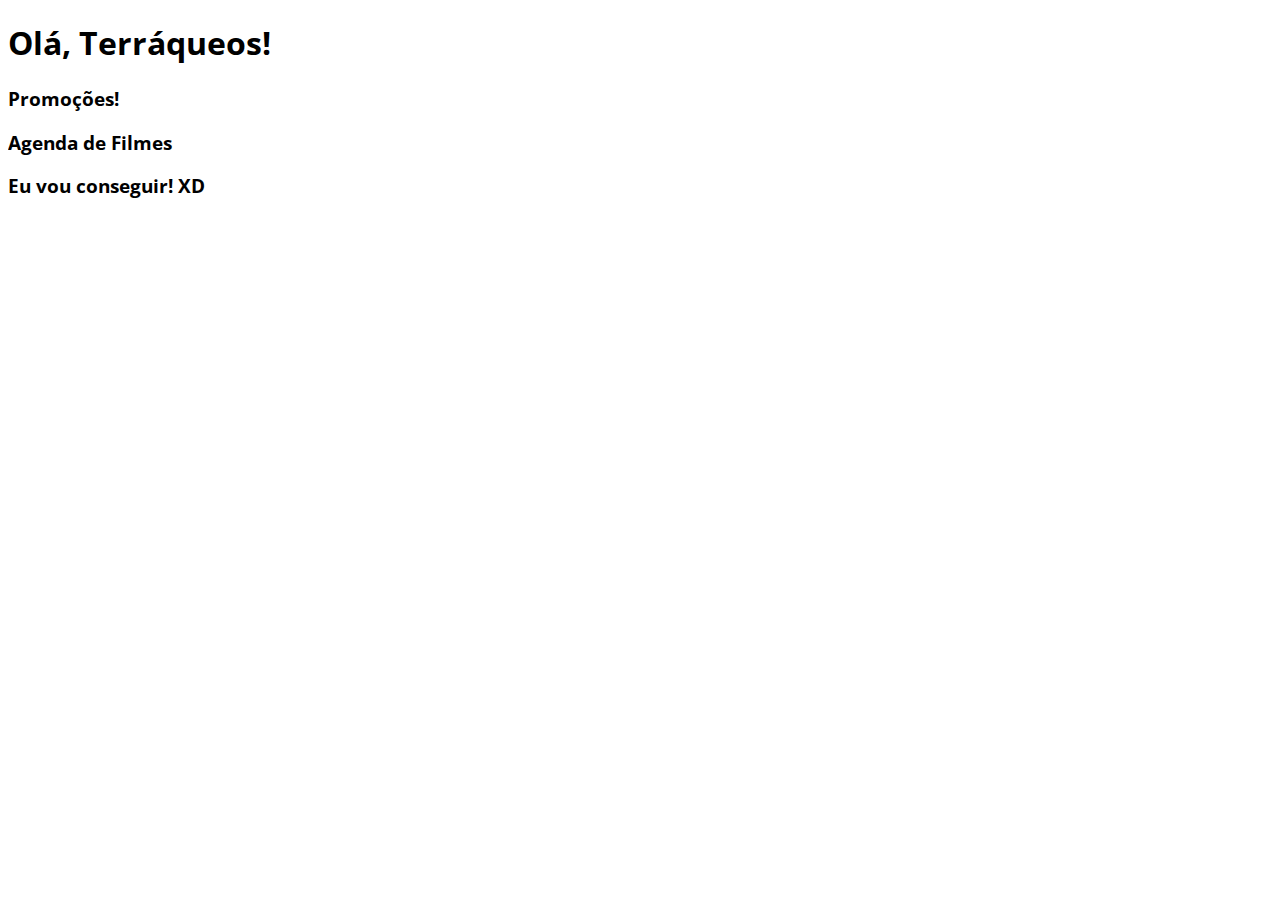
==== index.html @ ad891c55 "Google Fonts" ====
<!DOCTYPE html>
<html lang="en">
<head>
    <meta charset="UTF-8">
    <meta http-equiv="X-UA-Compatible" content="IE=edge">
    <meta name="viewport" content="width=device-width, initial-scale=1.0">
    <title>DSMovie</title>

    <link href="https://cdn.jsdelivr.net/npm/bootstrap@5.1.3/dist/css/bootstrap.min.css" rel="stylesheet" integrity="sha384-1BmE4kWBq78iYhFldvKuhfTAU6auU8tT94WrHftjDbrCEXSU1oBoqyl2QvZ6jIW3" crossorigin="anonymous">

    <link rel="stylesheet" href="CSS/styles.css">

</head>
<body>
    <h1>Olá, Terráqueos!</h1>
    <h3>Promoções!</h3>
    <h3>Agenda de Filmes</h3>
    <h3>Eu vou conseguir! XD</h3>
</body>
</html>
---- CSS/styles.css ----
@import url('https://fonts.googleapis.com/css2?family=Open+Sans:wght@300;400;700&display=swap');

*{
    font-family: 'Open Sans', sans-serif;
}
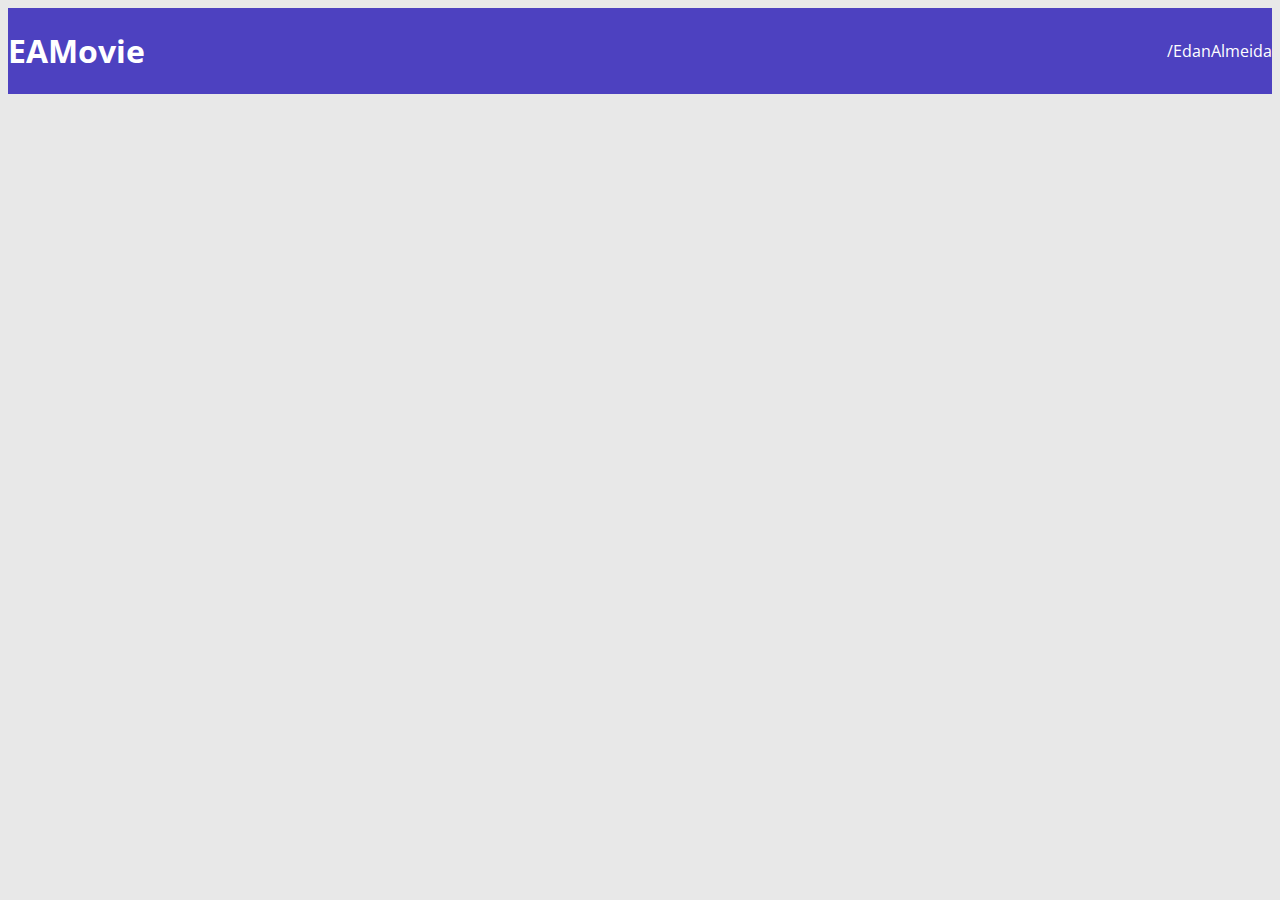
==== commit 47ada479: "Barra Superior - Parte 1" ====
--- a/index.html
+++ b/index.html
@@ -12,9 +12,12 @@
 
 </head>
 <body>
-    <h1>Olá, Terráqueos!</h1>
-    <h3>Promoções!</h3>
-    <h3>Agenda de Filmes</h3>
-    <h3>Eu vou conseguir! XD</h3>
+    <header>
+        <nav class="container">
+            <h1>EAMovie</h1>
+            <a href="https://github.com/EdanAlmeida">/EdanAlmeida</a>
+        </nav>
+    </header>
+    
 </body>
 </html>--- a/CSS/styles.css
+++ b/CSS/styles.css
@@ -3,3 +3,24 @@
 *{
     font-family: 'Open Sans', sans-serif;
 }
+
+html, body{
+    background-color: #e8e8e8;
+}
+
+header{
+    box-sizing: border-box;
+    background-color: #4D41C0;
+    color: #FFFFFF;
+}
+
+nav{
+    display: flex;
+    align-items: center;
+    justify-content: space-between;
+}
+
+a, a:hover {
+    text-decoration: none;
+    color: unset;
+}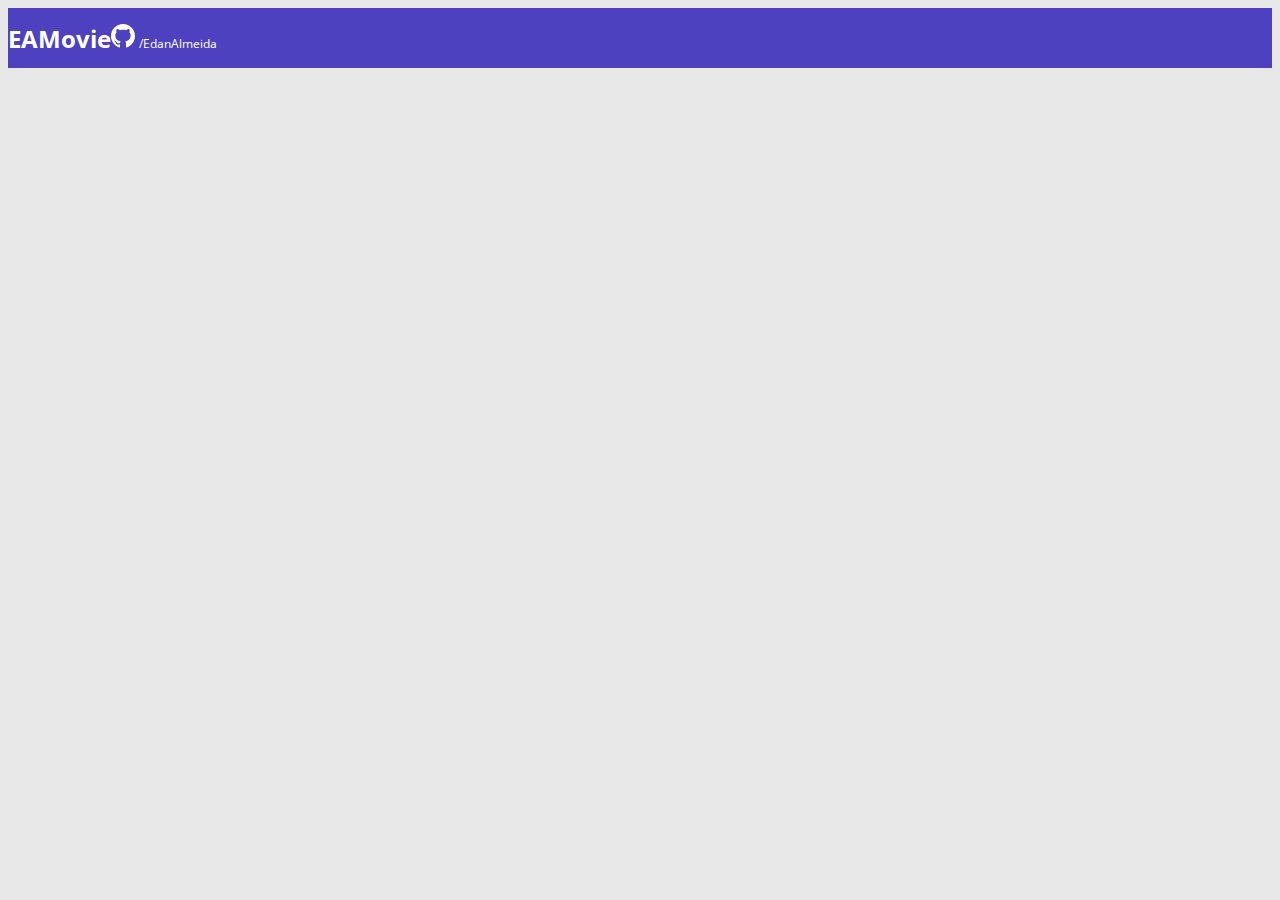
==== commit 58a2c39b: "Barra Superior - Parte 2" ====
--- a/index.html
+++ b/index.html
@@ -15,7 +15,10 @@
     <header>
         <nav class="container">
             <h1>EAMovie</h1>
-            <a href="https://github.com/EdanAlmeida">/EdanAlmeida</a>
+            <div>
+                <img src="img/github.svg" alt="Github">
+                <a href="https://github.com/EdanAlmeida">/EdanAlmeida</a>
+            </div>
         </nav>
     </header>
     
--- a/CSS/styles.css
+++ b/CSS/styles.css
@@ -1,17 +1,30 @@
 @import url('https://fonts.googleapis.com/css2?family=Open+Sans:wght@300;400;700&display=swap');
 
+:root {
+    --bg-gray: #e8e8e8;
+    --color-primary: #4D41C0;
+    --white: #FFFFFF;
+}
+
 *{
+    box-sizing: border-box;
     font-family: 'Open Sans', sans-serif;
 }
 
+h1, h2, h3, h4, h5, h6{
+    margin:0;
+}
+
 html, body{
-    background-color: #e8e8e8;
+    background-color: var(--bg-gray);
 }
 
 header{
-    box-sizing: border-box;
-    background-color: #4D41C0;
-    color: #FFFFFF;
+    background-color: var(--color-primary);
+    color: var(--white);
+    height: 60px;
+    display: flex;
+    align-items: center;
 }
 
 nav{
@@ -20,7 +33,26 @@
     justify-content: space-between;
 }
 
+nav h1 {
+    font-size: 24px;
+    font-weight: 700;
+}
+
+nav a {
+    font-size: 12px;
+
+font-weight: 400;}
+
 a, a:hover {
     text-decoration: none;
     color: unset;
+}
+
+.almovie-contact-container {
+    display: flex;
+    align-items: center;
+}
+
+.almovie-contact-container img {
+    margin-right: 10px;
 }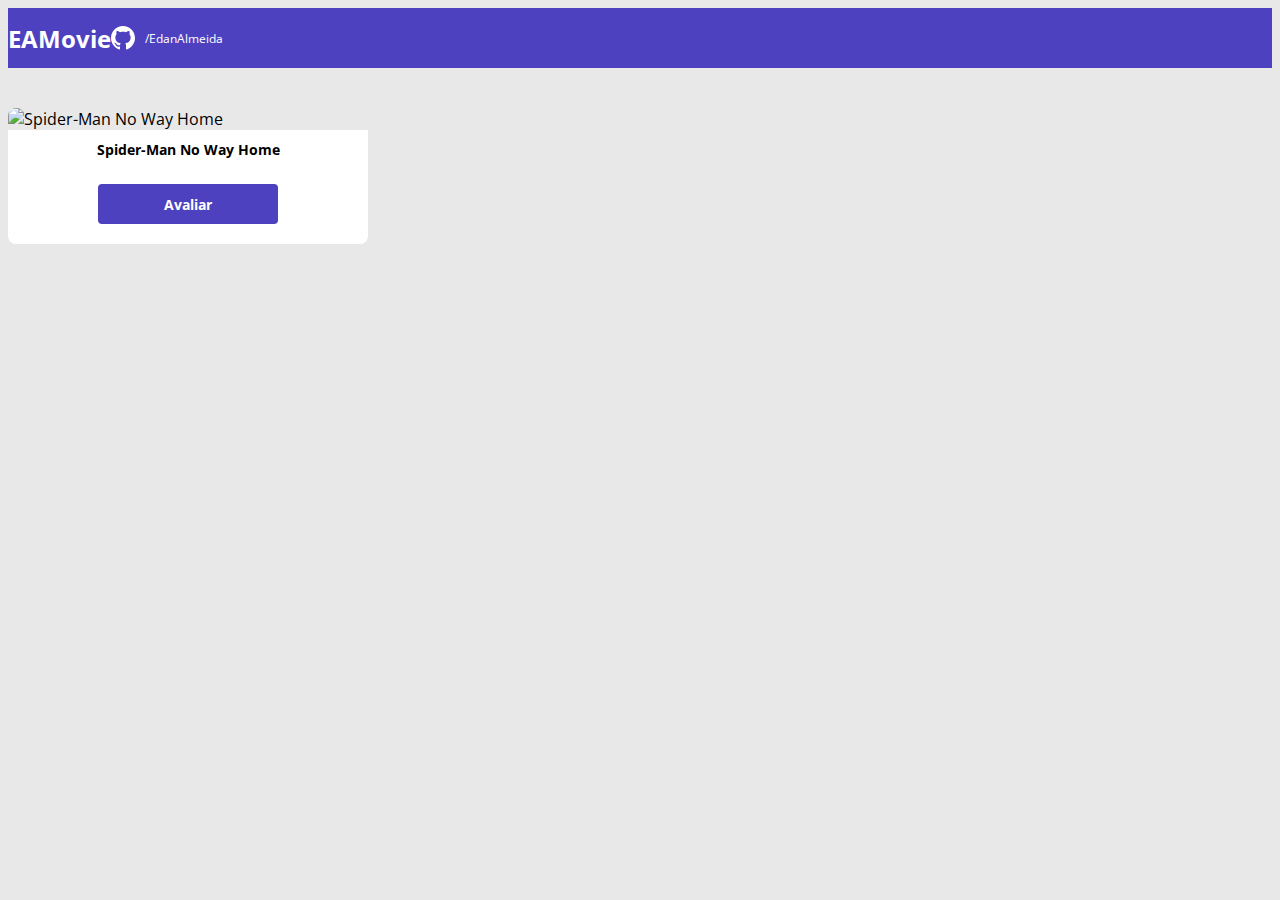
==== commit 96a24b80: "Card de Filme" ====
--- a/index.html
+++ b/index.html
@@ -15,12 +15,28 @@
     <header>
         <nav class="container">
             <h1>EAMovie</h1>
-            <div>
+            <div class="almovie-contact-container">
                 <img src="img/github.svg" alt="Github">
                 <a href="https://github.com/EdanAlmeida">/EdanAlmeida</a>
             </div>
         </nav>
     </header>
     
+    <main>
+        <section id="almovie-card-list" class="container">
+
+            <div class="almovie-card">
+                <img src="https://www.themoviedb.org/t/p/w533_and_h300_bestv2/iQFcwSGbZXMkeyKrxbPnwnRo5fl.jpg" alt="Spider-Man No Way Home">
+                <div class="almovie-card-description">
+                    <h3>Spider-Man No Way Home</h3>
+                    <a class="almoviebtn" href="form.html">Avaliar</a>
+                </div>
+
+            </div>
+
+        </section>
+
+    </main>
+
 </body>
 </html>--- a/CSS/styles.css
+++ b/CSS/styles.css
@@ -2,6 +2,7 @@
 
 :root {
     --bg-gray: #e8e8e8;
+    --text-gray: #4A4A4A;
     --color-primary: #4D41C0;
     --white: #FFFFFF;
 }
@@ -55,4 +56,44 @@
 
 .almovie-contact-container img {
     margin-right: 10px;
+}
+
+#almovie-card-list{
+    padding: 40px 0;
+}
+
+.almovie-card{
+    width: 360px;
+}
+
+.almovie-card img {
+    width: 100%;
+    border-radius: 8px 8px 0 0 ;
+}
+
+.almovie-card-description {
+    background-color: var(--white);
+    padding: 10px 0 20px 0;
+    display: flex;
+    flex-direction: column;
+    align-items: center;
+    border-radius: 0 0 8px 8px;
+}
+.almovie-card-description h3{
+    margin-bottom: 25px;
+    font-weight: 700;
+    font-size: 14px;
+}
+
+.almoviebtn, .almoviebtn:hover {
+    width: 180px;
+    height: 40px;
+    background-color: var(--color-primary);
+    color: var(--white);
+    font-size: 14px;
+    font-weight: 700;
+    display: flex;
+    align-items: center;
+    justify-content: center;
+    border-radius: 4px;
 }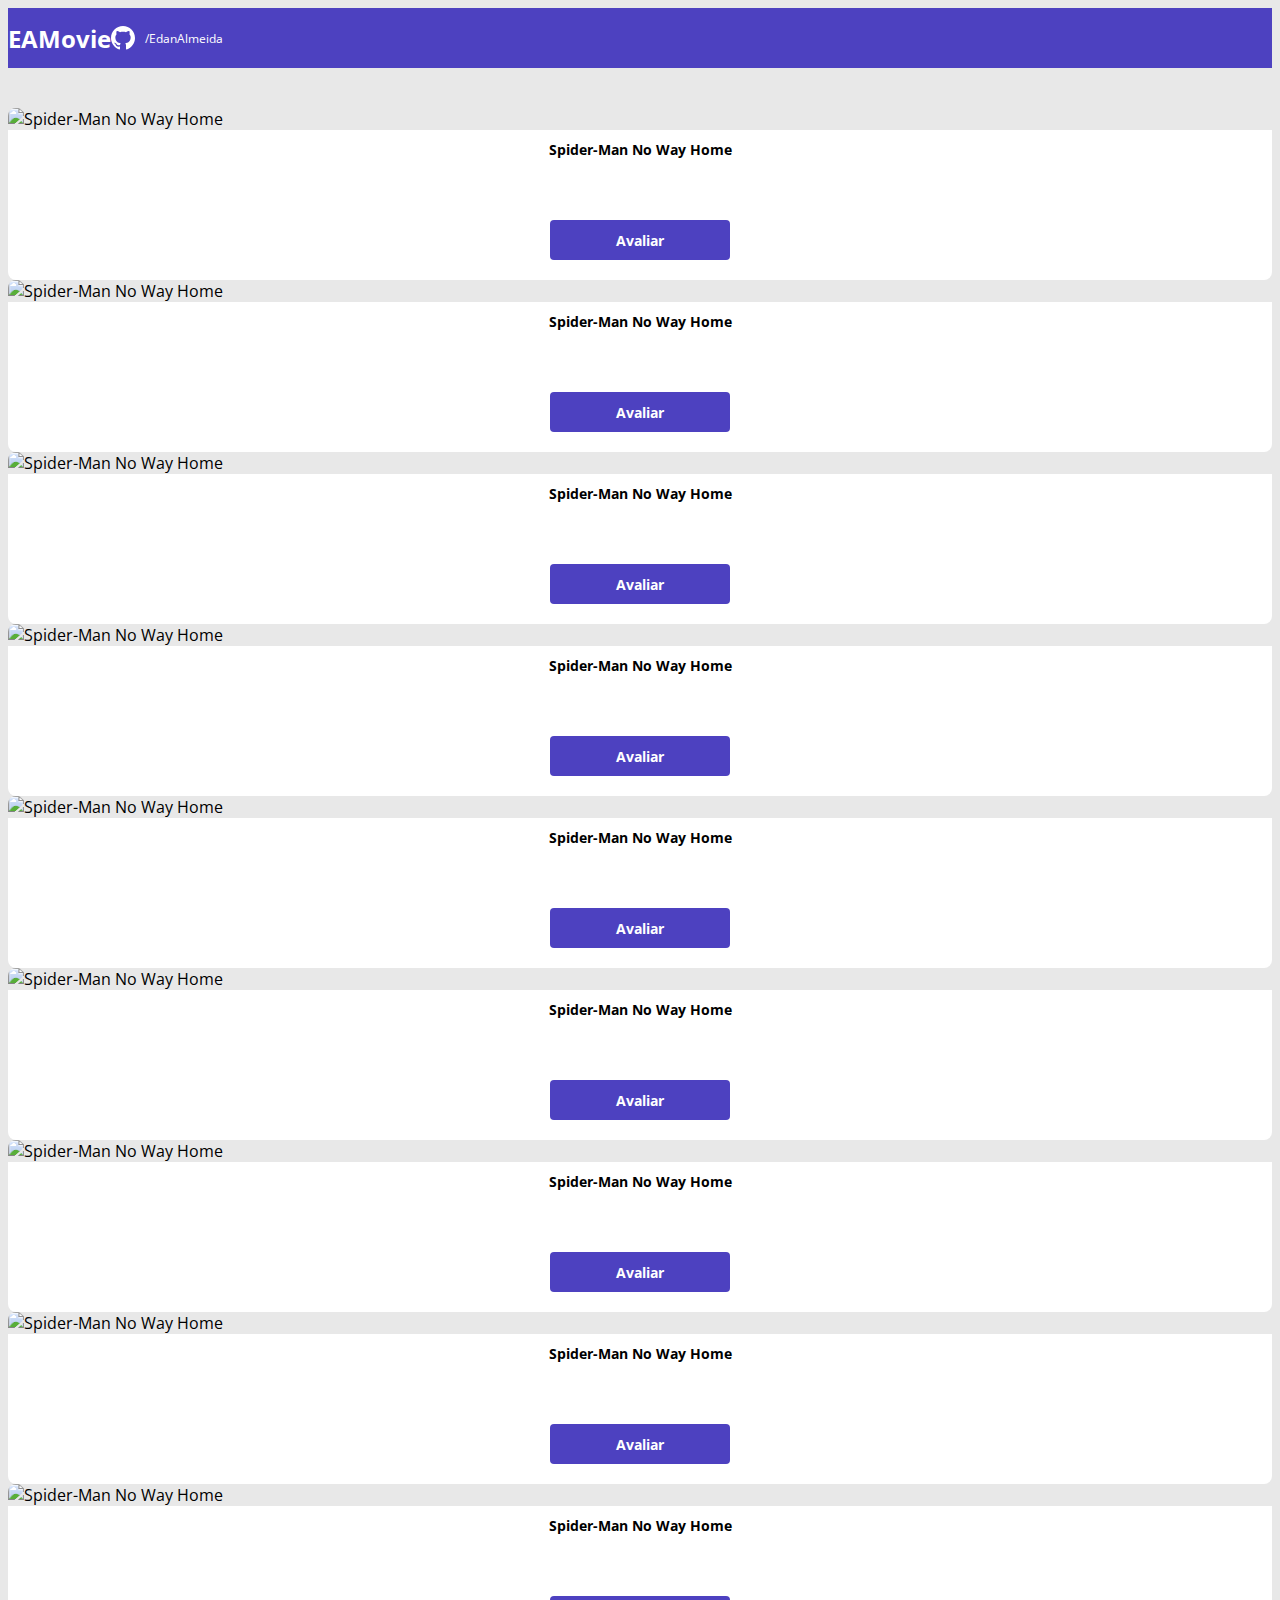
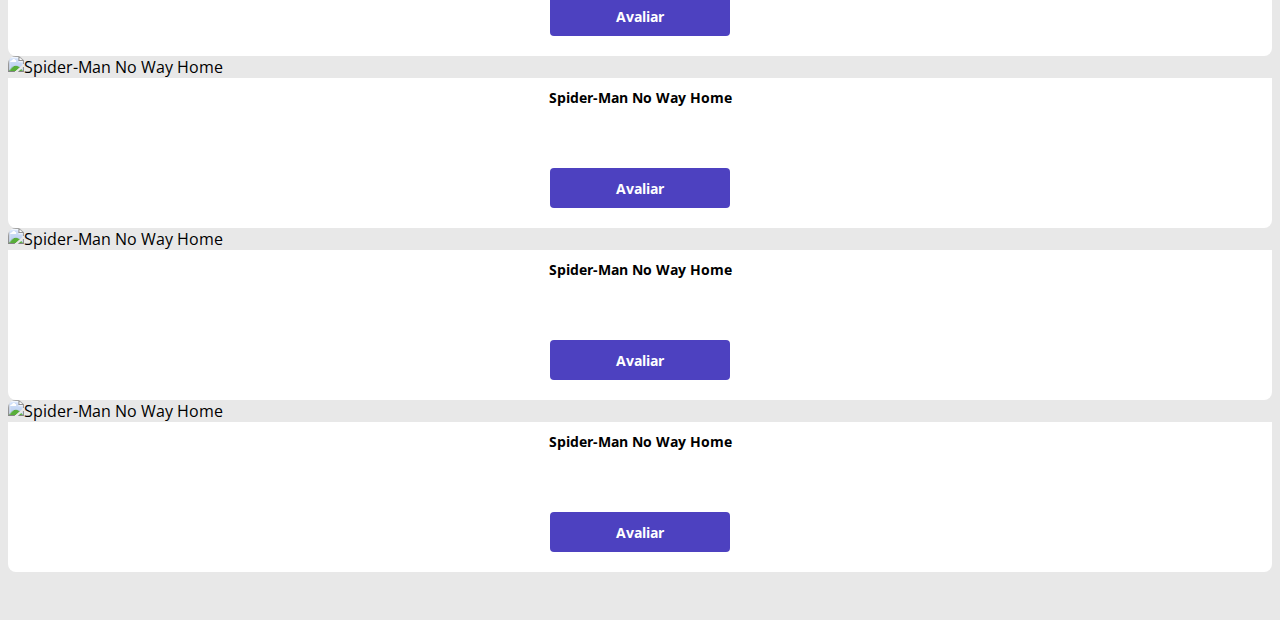
==== commit a6873bba: "Listagem de Cards" ====
--- a/index.html
+++ b/index.html
@@ -25,11 +25,126 @@
     <main>
         <section id="almovie-card-list" class="container">
 
-            <div class="almovie-card">
-                <img src="https://www.themoviedb.org/t/p/w533_and_h300_bestv2/iQFcwSGbZXMkeyKrxbPnwnRo5fl.jpg" alt="Spider-Man No Way Home">
-                <div class="almovie-card-description">
-                    <h3>Spider-Man No Way Home</h3>
-                    <a class="almoviebtn" href="form.html">Avaliar</a>
+            <div class="row">
+
+                <div class="col-sm-6 col-lg-4 col-xl-3 mb-3">
+                    <div class="almovie-card">
+                        <img src="https://www.themoviedb.org/t/p/w533_and_h300_bestv2/iQFcwSGbZXMkeyKrxbPnwnRo5fl.jpg" alt="Spider-Man No Way Home">
+                        <div class="almovie-card-description">
+                            <h3>Spider-Man No Way Home</h3>
+                            <a class="almoviebtn" href="form.html">Avaliar</a>
+                        </div>
+                    </div>
+                </div>
+
+                <div class="col-sm-6 col-lg-4 col-xl-3 mb-3">
+                    <div class="almovie-card">
+                        <img src="https://www.themoviedb.org/t/p/w533_and_h300_bestv2/iQFcwSGbZXMkeyKrxbPnwnRo5fl.jpg" alt="Spider-Man No Way Home">
+                        <div class="almovie-card-description">
+                            <h3>Spider-Man No Way Home</h3>
+                            <a class="almoviebtn" href="form.html">Avaliar</a>
+                        </div>
+                    </div>
+                </div>
+
+                <div class="col-sm-6 col-lg-4 col-xl-3 mb-3">
+                    <div class="almovie-card">
+                        <img src="https://www.themoviedb.org/t/p/w533_and_h300_bestv2/iQFcwSGbZXMkeyKrxbPnwnRo5fl.jpg" alt="Spider-Man No Way Home">
+                        <div class="almovie-card-description">
+                            <h3>Spider-Man No Way Home</h3>
+                            <a class="almoviebtn" href="form.html">Avaliar</a>
+                        </div>
+                    </div>
+                </div>
+
+                <div class="col-sm-6 col-lg-4 col-xl-3 mb-3">
+                    <div class="almovie-card">
+                        <img src="https://www.themoviedb.org/t/p/w533_and_h300_bestv2/iQFcwSGbZXMkeyKrxbPnwnRo5fl.jpg" alt="Spider-Man No Way Home">
+                        <div class="almovie-card-description">
+                            <h3>Spider-Man No Way Home</h3>
+                            <a class="almoviebtn" href="form.html">Avaliar</a>
+                        </div>
+                    </div>
+                </div>
+
+                <div class="col-sm-6 col-lg-4 col-xl-3 mb-3">
+                    <div class="almovie-card">
+                        <img src="https://www.themoviedb.org/t/p/w533_and_h300_bestv2/iQFcwSGbZXMkeyKrxbPnwnRo5fl.jpg" alt="Spider-Man No Way Home">
+                        <div class="almovie-card-description">
+                            <h3>Spider-Man No Way Home</h3>
+                            <a class="almoviebtn" href="form.html">Avaliar</a>
+                        </div>
+                    </div>
+                </div>
+
+                <div class="col-sm-6 col-lg-4 col-xl-3 mb-3">
+                    <div class="almovie-card">
+                        <img src="https://www.themoviedb.org/t/p/w533_and_h300_bestv2/iQFcwSGbZXMkeyKrxbPnwnRo5fl.jpg" alt="Spider-Man No Way Home">
+                        <div class="almovie-card-description">
+                            <h3>Spider-Man No Way Home</h3>
+                            <a class="almoviebtn" href="form.html">Avaliar</a>
+                        </div>
+                    </div>
+                </div>
+
+                <div class="col-sm-6 col-lg-4 col-xl-3 mb-3">
+                    <div class="almovie-card">
+                        <img src="https://www.themoviedb.org/t/p/w533_and_h300_bestv2/iQFcwSGbZXMkeyKrxbPnwnRo5fl.jpg" alt="Spider-Man No Way Home">
+                        <div class="almovie-card-description">
+                            <h3>Spider-Man No Way Home</h3>
+                            <a class="almoviebtn" href="form.html">Avaliar</a>
+                        </div>
+                    </div>
+                </div>
+
+                <div class="col-sm-6 col-lg-4 col-xl-3 mb-3">
+                    <div class="almovie-card">
+                        <img src="https://www.themoviedb.org/t/p/w533_and_h300_bestv2/iQFcwSGbZXMkeyKrxbPnwnRo5fl.jpg" alt="Spider-Man No Way Home">
+                        <div class="almovie-card-description">
+                            <h3>Spider-Man No Way Home</h3>
+                            <a class="almoviebtn" href="form.html">Avaliar</a>
+                        </div>
+                    </div>
+                </div>
+
+                <div class="col-sm-6 col-lg-4 col-xl-3 mb-3">
+                    <div class="almovie-card">
+                        <img src="https://www.themoviedb.org/t/p/w533_and_h300_bestv2/iQFcwSGbZXMkeyKrxbPnwnRo5fl.jpg" alt="Spider-Man No Way Home">
+                        <div class="almovie-card-description">
+                            <h3>Spider-Man No Way Home</h3>
+                            <a class="almoviebtn" href="form.html">Avaliar</a>
+                        </div>
+                    </div>
+                </div>
+
+                <div class="col-sm-6 col-lg-4 col-xl-3 mb-3">
+                    <div class="almovie-card">
+                        <img src="https://www.themoviedb.org/t/p/w533_and_h300_bestv2/iQFcwSGbZXMkeyKrxbPnwnRo5fl.jpg" alt="Spider-Man No Way Home">
+                        <div class="almovie-card-description">
+                            <h3>Spider-Man No Way Home</h3>
+                            <a class="almoviebtn" href="form.html">Avaliar</a>
+                        </div>
+                    </div>
+                </div>
+
+                <div class="col-sm-6 col-lg-4 col-xl-3 mb-3">
+                    <div class="almovie-card">
+                        <img src="https://www.themoviedb.org/t/p/w533_and_h300_bestv2/iQFcwSGbZXMkeyKrxbPnwnRo5fl.jpg" alt="Spider-Man No Way Home">
+                        <div class="almovie-card-description">
+                            <h3>Spider-Man No Way Home</h3>
+                            <a class="almoviebtn" href="form.html">Avaliar</a>
+                        </div>
+                    </div>
+                </div>
+
+                <div class="col-sm-6 col-lg-4 col-xl-3 mb-3">
+                    <div class="almovie-card">
+                        <img src="https://www.themoviedb.org/t/p/w533_and_h300_bestv2/iQFcwSGbZXMkeyKrxbPnwnRo5fl.jpg" alt="Spider-Man No Way Home">
+                        <div class="almovie-card-description">
+                            <h3>Spider-Man No Way Home</h3>
+                            <a class="almoviebtn" href="form.html">Avaliar</a>
+                        </div>
+                    </div>
                 </div>
 
             </div>
--- a/CSS/styles.css
+++ b/CSS/styles.css
@@ -63,7 +63,7 @@
 }
 
 .almovie-card{
-    width: 360px;
+    width: 100%;
 }
 
 .almovie-card img {
@@ -73,16 +73,19 @@
 
 .almovie-card-description {
     background-color: var(--white);
-    padding: 10px 0 20px 0;
+    padding: 10px 20px 20px 20px;
     display: flex;
     flex-direction: column;
     align-items: center;
+    justify-content: space-between;
     border-radius: 0 0 8px 8px;
+    min-height: 150px;
 }
 .almovie-card-description h3{
     margin-bottom: 25px;
     font-weight: 700;
     font-size: 14px;
+    text-align: center;
 }
 
 .almoviebtn, .almoviebtn:hover {
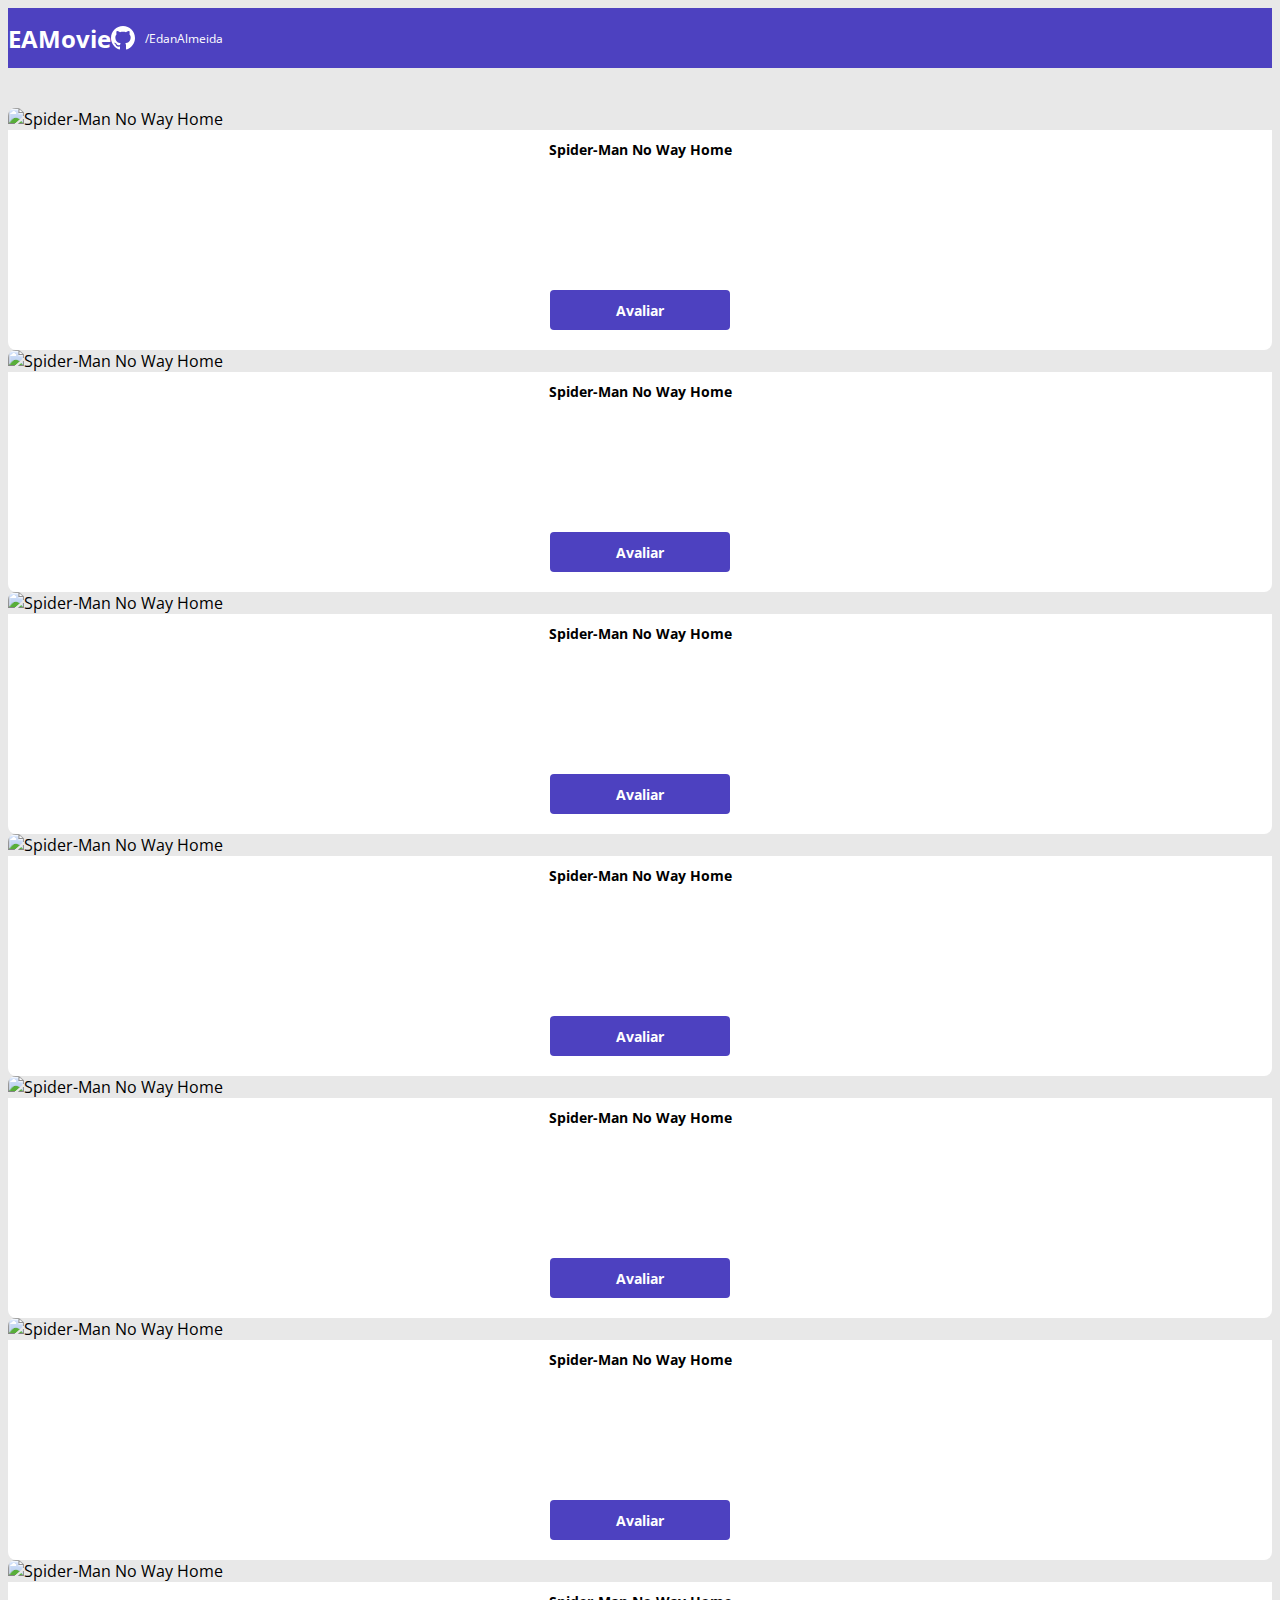
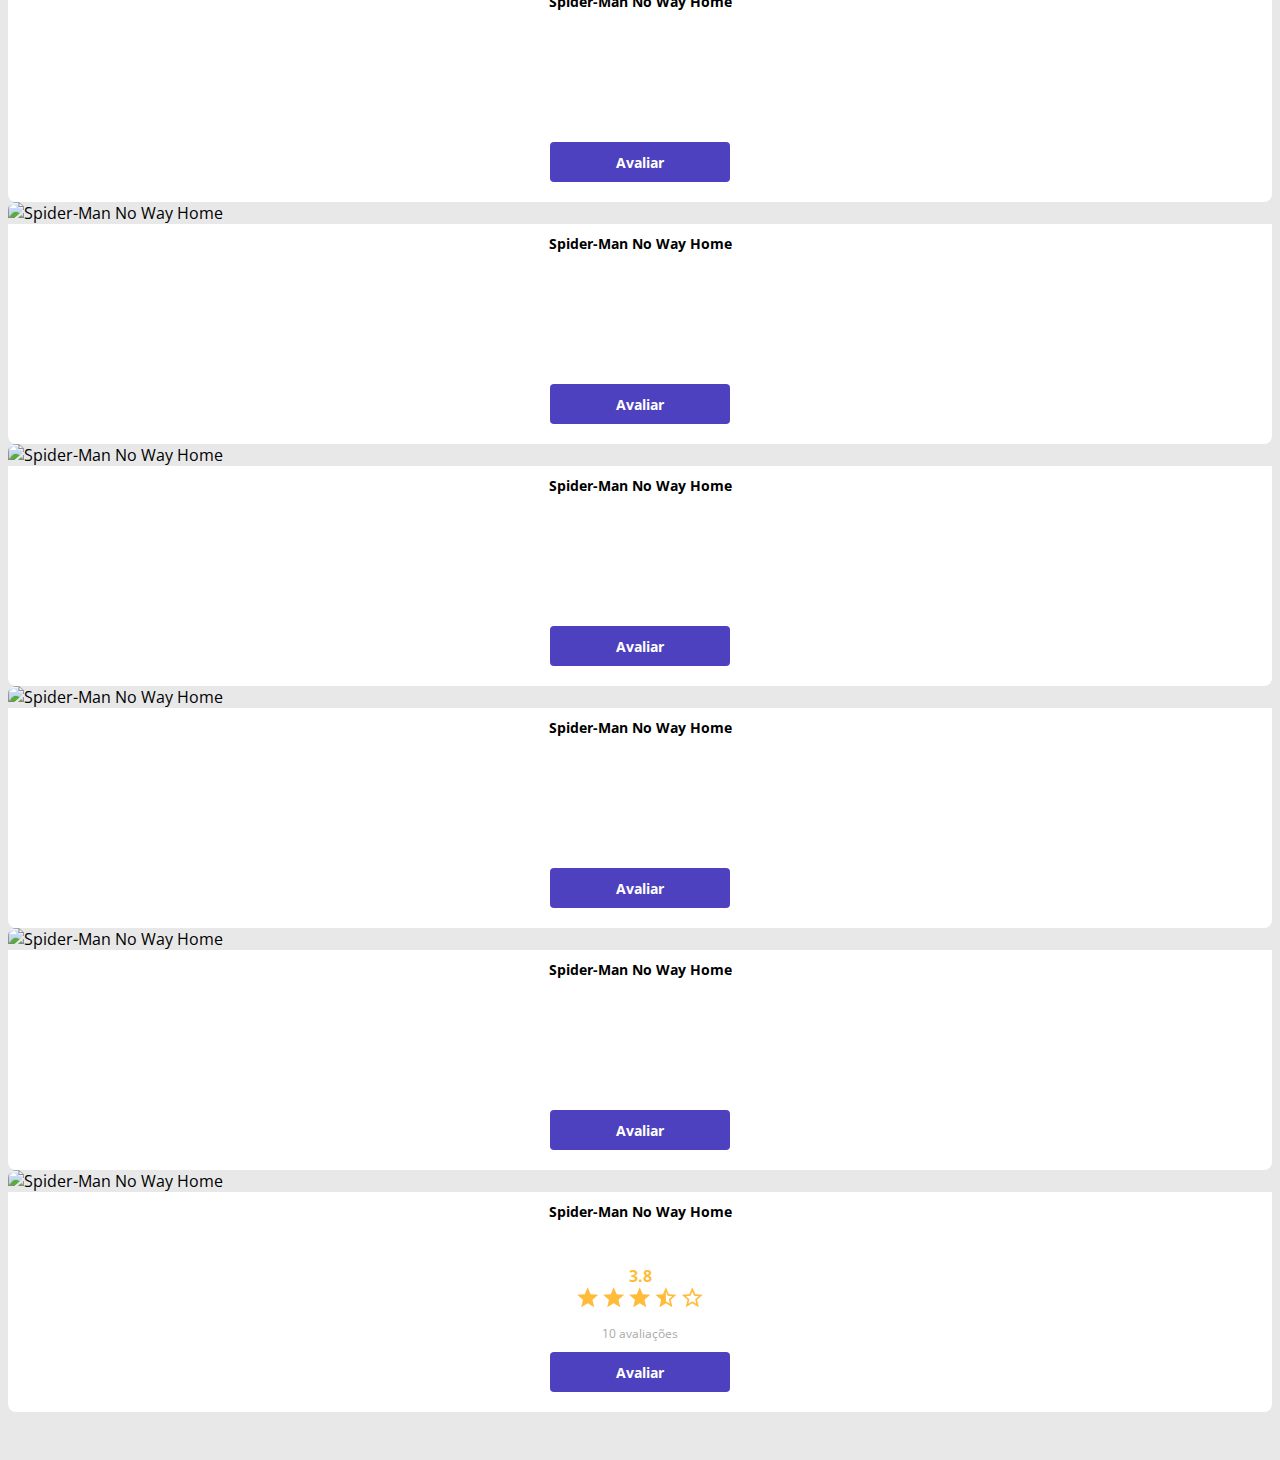
==== commit 53ea5b36: "Avaliação com estrelas" ====
--- a/index.html
+++ b/index.html
@@ -136,13 +136,24 @@
                         </div>
                     </div>
                 </div>
-
+ 
                 <div class="col-sm-6 col-lg-4 col-xl-3 mb-3">
                     <div class="almovie-card">
                         <img src="https://www.themoviedb.org/t/p/w533_and_h300_bestv2/iQFcwSGbZXMkeyKrxbPnwnRo5fl.jpg" alt="Spider-Man No Way Home">
                         <div class="almovie-card-description">
                             <h3>Spider-Man No Way Home</h3>
-                            <a class="almoviebtn" href="form.html">Avaliar</a>
+                            <div class="almovie-card-description-bottom">
+                                <h4>3.8</h4>
+                                <div>
+                                    <img src="img/star-full.svg" alt="Star">
+                                    <img src="img/star-full.svg" alt="Star">
+                                    <img src="img/star-full.svg" alt="Star">
+                                    <img src="img/star-half.svg" alt="Star">
+                                    <img src="img/star-empty.svg" alt="Star">
+                                </div>
+                                <p>10 avaliações</p>
+                                <a class="almoviebtn" href="form.html">Avaliar</a>
+                            </div>
                         </div>
                     </div>
                 </div>
--- a/CSS/styles.css
+++ b/CSS/styles.css
@@ -5,6 +5,8 @@
     --text-gray: #4A4A4A;
     --color-primary: #4D41C0;
     --white: #FFFFFF;
+    --text-light-gray: #aaa;
+    --star-yellow: #FFBB3A;
 }
 
 *{
@@ -79,13 +81,36 @@
     align-items: center;
     justify-content: space-between;
     border-radius: 0 0 8px 8px;
-    min-height: 150px;
+    height: 220px;
 }
 .almovie-card-description h3{
     margin-bottom: 25px;
     font-weight: 700;
     font-size: 14px;
     text-align: center;
+}
+
+.almovie-card-description-bottom {
+    display: flex;
+    flex-direction: column;
+    align-items: center;
+}
+
+.almovie-card-description-bottom img {
+    width: 22px;
+}
+
+.almovie-card-description-bottom h4 {
+    font-size: 16px;
+    font-weight: 700;
+    color: var(--star-yellow);
+}
+
+.almovie-card-description-bottom p {
+    font-size: 12px;
+    font-weight: 400;
+    color: var(--text-light-gray);
+    margin-bottom: 10px;
 }
 
 .almoviebtn, .almoviebtn:hover {
@@ -99,4 +124,46 @@
     align-items: center;
     justify-content: center;
     border-radius: 4px;
-}+    border: 0;
+}
+
+.almovie-form-container{
+    padding: 40px 0;
+    max-width: 480px;
+}
+
+.almovie-form-description {
+    background-color: var(--white);
+    padding: 20px;
+    display: flex;
+    flex-direction: column;
+    align-items: center;
+    border-radius: 0 0 8px 8px;
+}
+
+.almovie-form {
+    width: 100%;
+}
+
+.almovie-form-group {
+    margin-bottom: 20px;
+}
+
+.almovie-form-group label {
+    font-size: 12px;
+    color: var(--text-light-gray);
+}
+
+.almovie-form-description h3 {
+    font-size: 13px;
+    font-weight: 700;
+    margin-bottom: 20px; 
+}
+
+.almovie-form-btn-container {
+    height: 100px;
+    display: flex;
+    flex-direction: column;
+    align-items: center;
+    justify-content: space-between;
+}
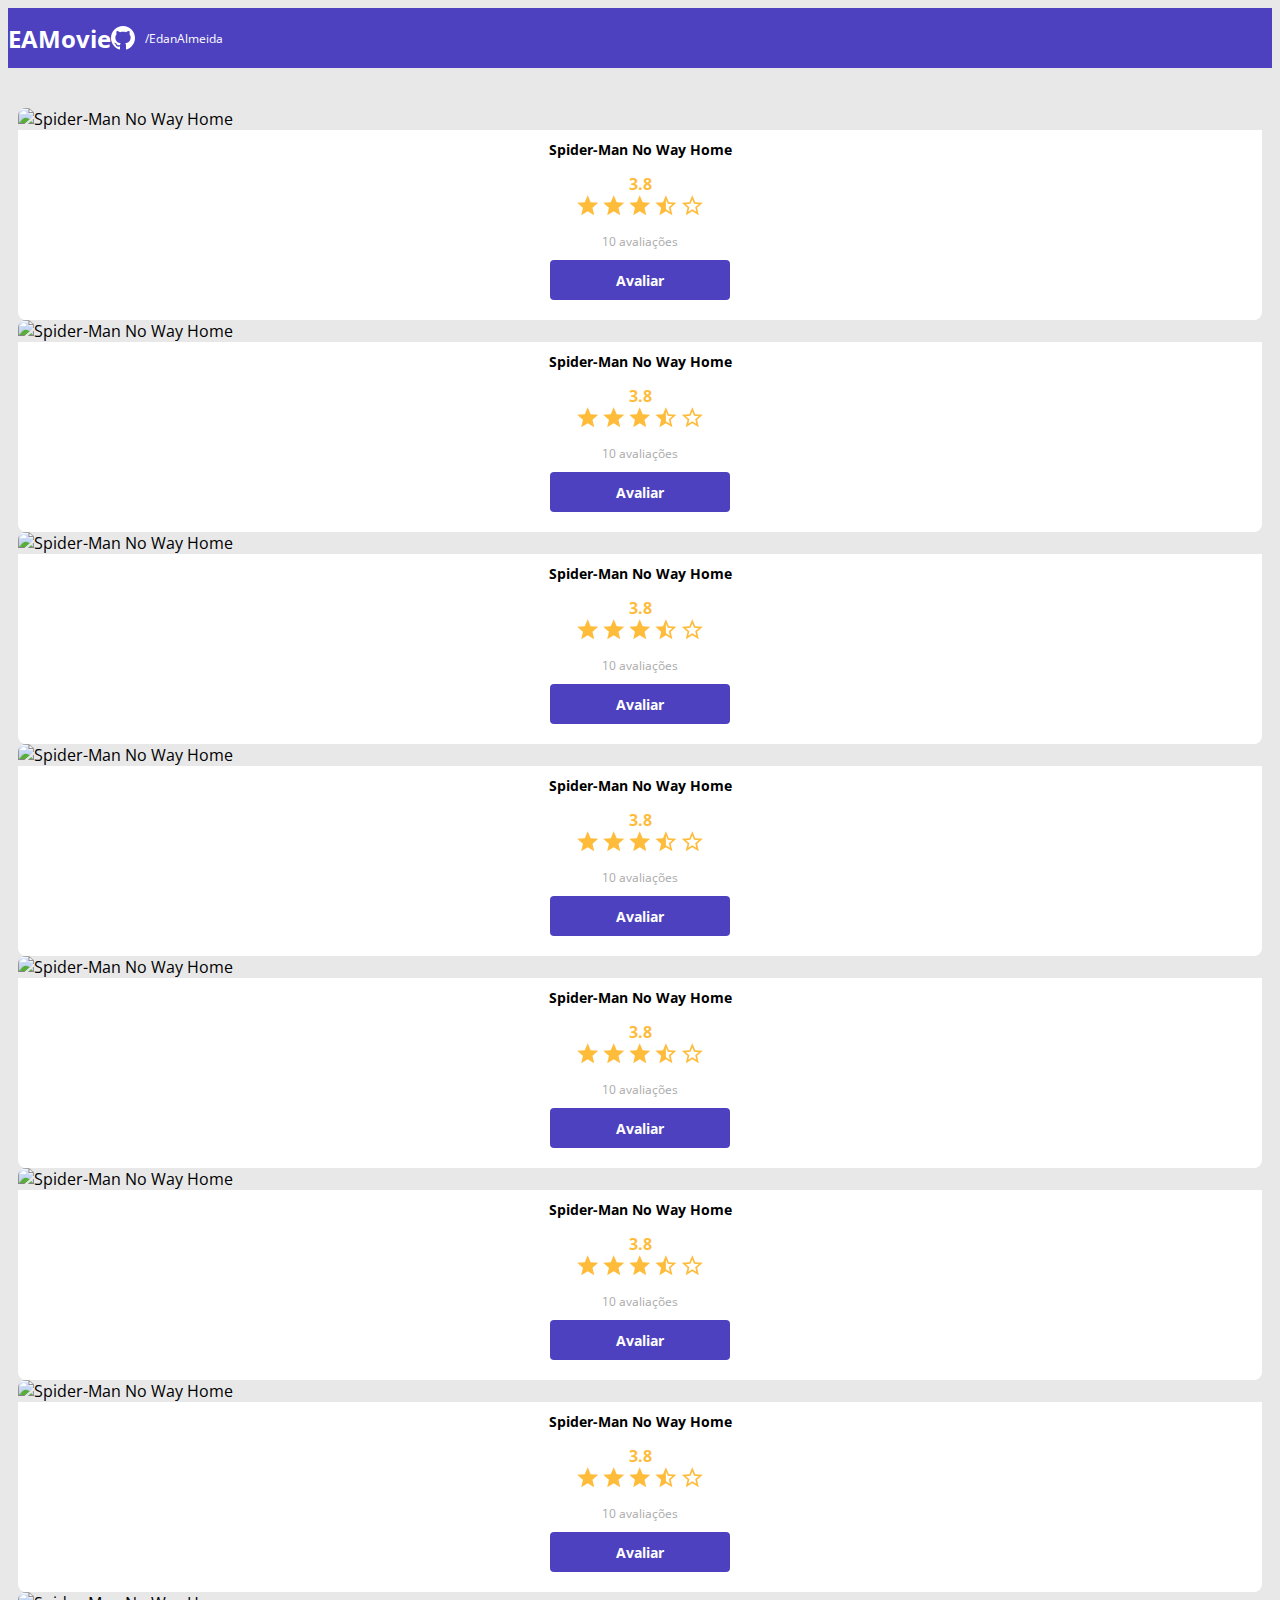
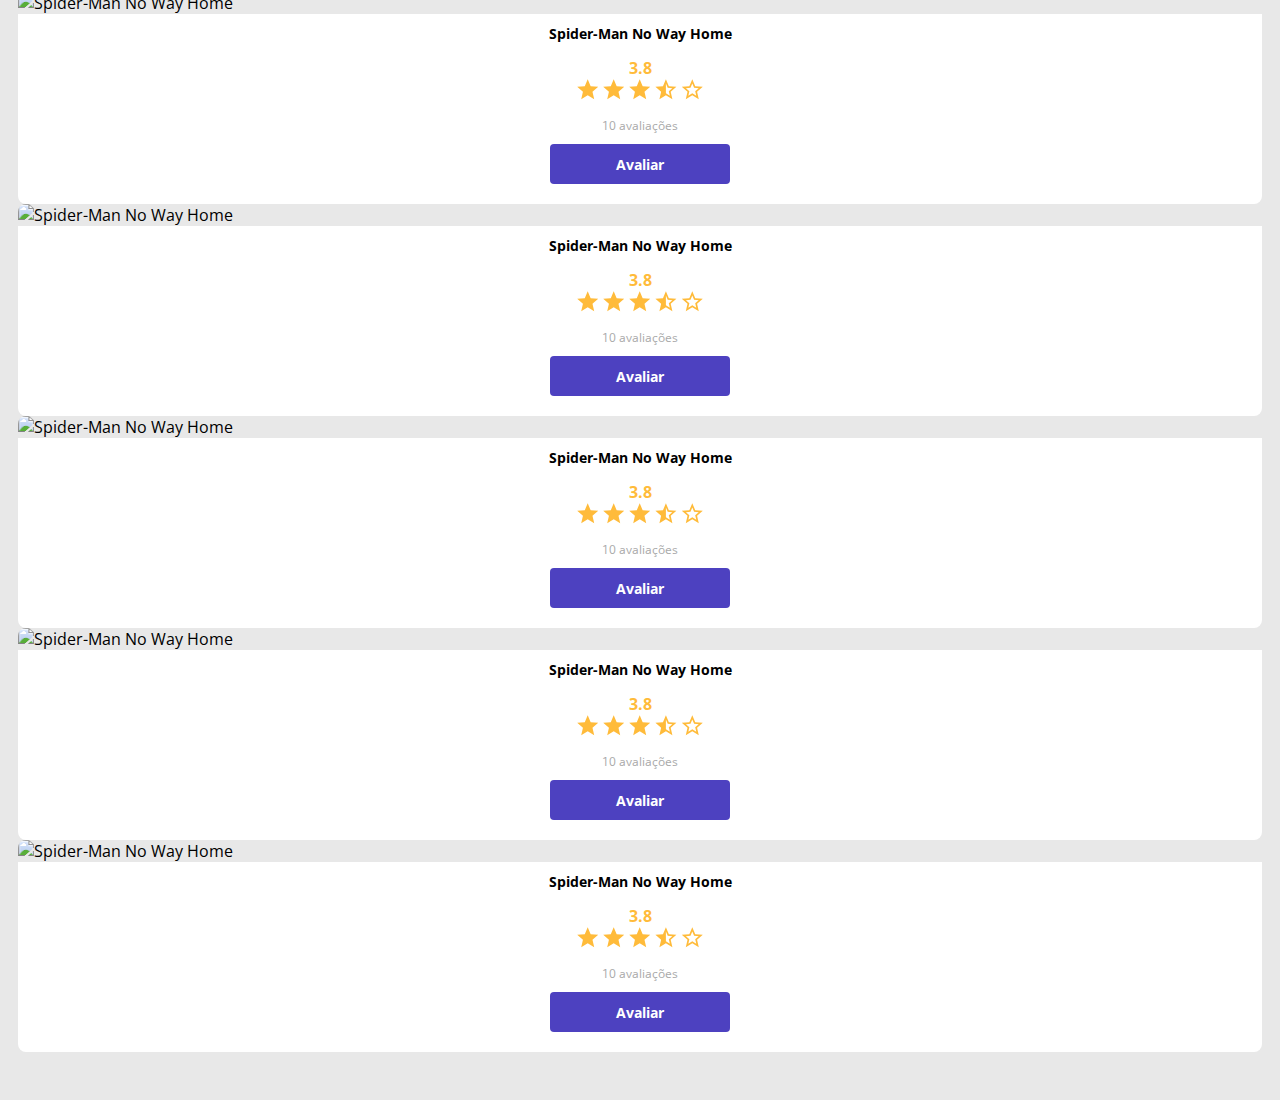
==== commit 5cdd68a2: "Polimento da listagem" ====
--- a/index.html
+++ b/index.html
@@ -27,115 +27,6 @@
 
             <div class="row">
 
-                <div class="col-sm-6 col-lg-4 col-xl-3 mb-3">
-                    <div class="almovie-card">
-                        <img src="https://www.themoviedb.org/t/p/w533_and_h300_bestv2/iQFcwSGbZXMkeyKrxbPnwnRo5fl.jpg" alt="Spider-Man No Way Home">
-                        <div class="almovie-card-description">
-                            <h3>Spider-Man No Way Home</h3>
-                            <a class="almoviebtn" href="form.html">Avaliar</a>
-                        </div>
-                    </div>
-                </div>
-
-                <div class="col-sm-6 col-lg-4 col-xl-3 mb-3">
-                    <div class="almovie-card">
-                        <img src="https://www.themoviedb.org/t/p/w533_and_h300_bestv2/iQFcwSGbZXMkeyKrxbPnwnRo5fl.jpg" alt="Spider-Man No Way Home">
-                        <div class="almovie-card-description">
-                            <h3>Spider-Man No Way Home</h3>
-                            <a class="almoviebtn" href="form.html">Avaliar</a>
-                        </div>
-                    </div>
-                </div>
-
-                <div class="col-sm-6 col-lg-4 col-xl-3 mb-3">
-                    <div class="almovie-card">
-                        <img src="https://www.themoviedb.org/t/p/w533_and_h300_bestv2/iQFcwSGbZXMkeyKrxbPnwnRo5fl.jpg" alt="Spider-Man No Way Home">
-                        <div class="almovie-card-description">
-                            <h3>Spider-Man No Way Home</h3>
-                            <a class="almoviebtn" href="form.html">Avaliar</a>
-                        </div>
-                    </div>
-                </div>
-
-                <div class="col-sm-6 col-lg-4 col-xl-3 mb-3">
-                    <div class="almovie-card">
-                        <img src="https://www.themoviedb.org/t/p/w533_and_h300_bestv2/iQFcwSGbZXMkeyKrxbPnwnRo5fl.jpg" alt="Spider-Man No Way Home">
-                        <div class="almovie-card-description">
-                            <h3>Spider-Man No Way Home</h3>
-                            <a class="almoviebtn" href="form.html">Avaliar</a>
-                        </div>
-                    </div>
-                </div>
-
-                <div class="col-sm-6 col-lg-4 col-xl-3 mb-3">
-                    <div class="almovie-card">
-                        <img src="https://www.themoviedb.org/t/p/w533_and_h300_bestv2/iQFcwSGbZXMkeyKrxbPnwnRo5fl.jpg" alt="Spider-Man No Way Home">
-                        <div class="almovie-card-description">
-                            <h3>Spider-Man No Way Home</h3>
-                            <a class="almoviebtn" href="form.html">Avaliar</a>
-                        </div>
-                    </div>
-                </div>
-
-                <div class="col-sm-6 col-lg-4 col-xl-3 mb-3">
-                    <div class="almovie-card">
-                        <img src="https://www.themoviedb.org/t/p/w533_and_h300_bestv2/iQFcwSGbZXMkeyKrxbPnwnRo5fl.jpg" alt="Spider-Man No Way Home">
-                        <div class="almovie-card-description">
-                            <h3>Spider-Man No Way Home</h3>
-                            <a class="almoviebtn" href="form.html">Avaliar</a>
-                        </div>
-                    </div>
-                </div>
-
-                <div class="col-sm-6 col-lg-4 col-xl-3 mb-3">
-                    <div class="almovie-card">
-                        <img src="https://www.themoviedb.org/t/p/w533_and_h300_bestv2/iQFcwSGbZXMkeyKrxbPnwnRo5fl.jpg" alt="Spider-Man No Way Home">
-                        <div class="almovie-card-description">
-                            <h3>Spider-Man No Way Home</h3>
-                            <a class="almoviebtn" href="form.html">Avaliar</a>
-                        </div>
-                    </div>
-                </div>
-
-                <div class="col-sm-6 col-lg-4 col-xl-3 mb-3">
-                    <div class="almovie-card">
-                        <img src="https://www.themoviedb.org/t/p/w533_and_h300_bestv2/iQFcwSGbZXMkeyKrxbPnwnRo5fl.jpg" alt="Spider-Man No Way Home">
-                        <div class="almovie-card-description">
-                            <h3>Spider-Man No Way Home</h3>
-                            <a class="almoviebtn" href="form.html">Avaliar</a>
-                        </div>
-                    </div>
-                </div>
-
-                <div class="col-sm-6 col-lg-4 col-xl-3 mb-3">
-                    <div class="almovie-card">
-                        <img src="https://www.themoviedb.org/t/p/w533_and_h300_bestv2/iQFcwSGbZXMkeyKrxbPnwnRo5fl.jpg" alt="Spider-Man No Way Home">
-                        <div class="almovie-card-description">
-                            <h3>Spider-Man No Way Home</h3>
-                            <a class="almoviebtn" href="form.html">Avaliar</a>
-                        </div>
-                    </div>
-                </div>
-
-                <div class="col-sm-6 col-lg-4 col-xl-3 mb-3">
-                    <div class="almovie-card">
-                        <img src="https://www.themoviedb.org/t/p/w533_and_h300_bestv2/iQFcwSGbZXMkeyKrxbPnwnRo5fl.jpg" alt="Spider-Man No Way Home">
-                        <div class="almovie-card-description">
-                            <h3>Spider-Man No Way Home</h3>
-                            <a class="almoviebtn" href="form.html">Avaliar</a>
-                        </div>
-                    </div>
-                </div>
-
-                <div class="col-sm-6 col-lg-4 col-xl-3 mb-3">
-                    <div class="almovie-card">
-                        <img src="https://www.themoviedb.org/t/p/w533_and_h300_bestv2/iQFcwSGbZXMkeyKrxbPnwnRo5fl.jpg" alt="Spider-Man No Way Home">
-                        <div class="almovie-card-description">
-                            <h3>Spider-Man No Way Home</h3>
-                            <a class="almoviebtn" href="form.html">Avaliar</a>
-                        </div>
-                    </div>
-                </div>
  
                 <div class="col-sm-6 col-lg-4 col-xl-3 mb-3">
                     <div class="almovie-card">
@@ -158,6 +49,227 @@
                     </div>
                 </div>
 
+                <div class="col-sm-6 col-lg-4 col-xl-3 mb-3">
+                    <div class="almovie-card">
+                        <img src="https://www.themoviedb.org/t/p/w533_and_h300_bestv2/iQFcwSGbZXMkeyKrxbPnwnRo5fl.jpg" alt="Spider-Man No Way Home">
+                        <div class="almovie-card-description">
+                            <h3>Spider-Man No Way Home</h3>
+                            <div class="almovie-card-description-bottom">
+                                <h4>3.8</h4>
+                                <div>
+                                    <img src="img/star-full.svg" alt="Star">
+                                    <img src="img/star-full.svg" alt="Star">
+                                    <img src="img/star-full.svg" alt="Star">
+                                    <img src="img/star-half.svg" alt="Star">
+                                    <img src="img/star-empty.svg" alt="Star">
+                                </div>
+                                <p>10 avaliações</p>
+                                <a class="almoviebtn" href="form.html">Avaliar</a>
+                            </div>
+                        </div>
+                    </div>
+                </div>
+                <div class="col-sm-6 col-lg-4 col-xl-3 mb-3">
+                    <div class="almovie-card">
+                        <img src="https://www.themoviedb.org/t/p/w533_and_h300_bestv2/iQFcwSGbZXMkeyKrxbPnwnRo5fl.jpg" alt="Spider-Man No Way Home">
+                        <div class="almovie-card-description">
+                            <h3>Spider-Man No Way Home</h3>
+                            <div class="almovie-card-description-bottom">
+                                <h4>3.8</h4>
+                                <div>
+                                    <img src="img/star-full.svg" alt="Star">
+                                    <img src="img/star-full.svg" alt="Star">
+                                    <img src="img/star-full.svg" alt="Star">
+                                    <img src="img/star-half.svg" alt="Star">
+                                    <img src="img/star-empty.svg" alt="Star">
+                                </div>
+                                <p>10 avaliações</p>
+                                <a class="almoviebtn" href="form.html">Avaliar</a>
+                            </div>
+                        </div>
+                    </div>
+                </div>
+                <div class="col-sm-6 col-lg-4 col-xl-3 mb-3">
+                    <div class="almovie-card">
+                        <img src="https://www.themoviedb.org/t/p/w533_and_h300_bestv2/iQFcwSGbZXMkeyKrxbPnwnRo5fl.jpg" alt="Spider-Man No Way Home">
+                        <div class="almovie-card-description">
+                            <h3>Spider-Man No Way Home</h3>
+                            <div class="almovie-card-description-bottom">
+                                <h4>3.8</h4>
+                                <div>
+                                    <img src="img/star-full.svg" alt="Star">
+                                    <img src="img/star-full.svg" alt="Star">
+                                    <img src="img/star-full.svg" alt="Star">
+                                    <img src="img/star-half.svg" alt="Star">
+                                    <img src="img/star-empty.svg" alt="Star">
+                                </div>
+                                <p>10 avaliações</p>
+                                <a class="almoviebtn" href="form.html">Avaliar</a>
+                            </div>
+                        </div>
+                    </div>
+                </div>
+                <div class="col-sm-6 col-lg-4 col-xl-3 mb-3">
+                    <div class="almovie-card">
+                        <img src="https://www.themoviedb.org/t/p/w533_and_h300_bestv2/iQFcwSGbZXMkeyKrxbPnwnRo5fl.jpg" alt="Spider-Man No Way Home">
+                        <div class="almovie-card-description">
+                            <h3>Spider-Man No Way Home</h3>
+                            <div class="almovie-card-description-bottom">
+                                <h4>3.8</h4>
+                                <div>
+                                    <img src="img/star-full.svg" alt="Star">
+                                    <img src="img/star-full.svg" alt="Star">
+                                    <img src="img/star-full.svg" alt="Star">
+                                    <img src="img/star-half.svg" alt="Star">
+                                    <img src="img/star-empty.svg" alt="Star">
+                                </div>
+                                <p>10 avaliações</p>
+                                <a class="almoviebtn" href="form.html">Avaliar</a>
+                            </div>
+                        </div>
+                    </div>
+                </div>
+                <div class="col-sm-6 col-lg-4 col-xl-3 mb-3">
+                    <div class="almovie-card">
+                        <img src="https://www.themoviedb.org/t/p/w533_and_h300_bestv2/iQFcwSGbZXMkeyKrxbPnwnRo5fl.jpg" alt="Spider-Man No Way Home">
+                        <div class="almovie-card-description">
+                            <h3>Spider-Man No Way Home</h3>
+                            <div class="almovie-card-description-bottom">
+                                <h4>3.8</h4>
+                                <div>
+                                    <img src="img/star-full.svg" alt="Star">
+                                    <img src="img/star-full.svg" alt="Star">
+                                    <img src="img/star-full.svg" alt="Star">
+                                    <img src="img/star-half.svg" alt="Star">
+                                    <img src="img/star-empty.svg" alt="Star">
+                                </div>
+                                <p>10 avaliações</p>
+                                <a class="almoviebtn" href="form.html">Avaliar</a>
+                            </div>
+                        </div>
+                    </div>
+                </div>
+                <div class="col-sm-6 col-lg-4 col-xl-3 mb-3">
+                    <div class="almovie-card">
+                        <img src="https://www.themoviedb.org/t/p/w533_and_h300_bestv2/iQFcwSGbZXMkeyKrxbPnwnRo5fl.jpg" alt="Spider-Man No Way Home">
+                        <div class="almovie-card-description">
+                            <h3>Spider-Man No Way Home</h3>
+                            <div class="almovie-card-description-bottom">
+                                <h4>3.8</h4>
+                                <div>
+                                    <img src="img/star-full.svg" alt="Star">
+                                    <img src="img/star-full.svg" alt="Star">
+                                    <img src="img/star-full.svg" alt="Star">
+                                    <img src="img/star-half.svg" alt="Star">
+                                    <img src="img/star-empty.svg" alt="Star">
+                                </div>
+                                <p>10 avaliações</p>
+                                <a class="almoviebtn" href="form.html">Avaliar</a>
+                            </div>
+                        </div>
+                    </div>
+                </div>
+                <div class="col-sm-6 col-lg-4 col-xl-3 mb-3">
+                    <div class="almovie-card">
+                        <img src="https://www.themoviedb.org/t/p/w533_and_h300_bestv2/iQFcwSGbZXMkeyKrxbPnwnRo5fl.jpg" alt="Spider-Man No Way Home">
+                        <div class="almovie-card-description">
+                            <h3>Spider-Man No Way Home</h3>
+                            <div class="almovie-card-description-bottom">
+                                <h4>3.8</h4>
+                                <div>
+                                    <img src="img/star-full.svg" alt="Star">
+                                    <img src="img/star-full.svg" alt="Star">
+                                    <img src="img/star-full.svg" alt="Star">
+                                    <img src="img/star-half.svg" alt="Star">
+                                    <img src="img/star-empty.svg" alt="Star">
+                                </div>
+                                <p>10 avaliações</p>
+                                <a class="almoviebtn" href="form.html">Avaliar</a>
+                            </div>
+                        </div>
+                    </div>
+                </div>
+                <div class="col-sm-6 col-lg-4 col-xl-3 mb-3">
+                    <div class="almovie-card">
+                        <img src="https://www.themoviedb.org/t/p/w533_and_h300_bestv2/iQFcwSGbZXMkeyKrxbPnwnRo5fl.jpg" alt="Spider-Man No Way Home">
+                        <div class="almovie-card-description">
+                            <h3>Spider-Man No Way Home</h3>
+                            <div class="almovie-card-description-bottom">
+                                <h4>3.8</h4>
+                                <div>
+                                    <img src="img/star-full.svg" alt="Star">
+                                    <img src="img/star-full.svg" alt="Star">
+                                    <img src="img/star-full.svg" alt="Star">
+                                    <img src="img/star-half.svg" alt="Star">
+                                    <img src="img/star-empty.svg" alt="Star">
+                                </div>
+                                <p>10 avaliações</p>
+                                <a class="almoviebtn" href="form.html">Avaliar</a>
+                            </div>
+                        </div>
+                    </div>
+                </div>
+                <div class="col-sm-6 col-lg-4 col-xl-3 mb-3">
+                    <div class="almovie-card">
+                        <img src="https://www.themoviedb.org/t/p/w533_and_h300_bestv2/iQFcwSGbZXMkeyKrxbPnwnRo5fl.jpg" alt="Spider-Man No Way Home">
+                        <div class="almovie-card-description">
+                            <h3>Spider-Man No Way Home</h3>
+                            <div class="almovie-card-description-bottom">
+                                <h4>3.8</h4>
+                                <div>
+                                    <img src="img/star-full.svg" alt="Star">
+                                    <img src="img/star-full.svg" alt="Star">
+                                    <img src="img/star-full.svg" alt="Star">
+                                    <img src="img/star-half.svg" alt="Star">
+                                    <img src="img/star-empty.svg" alt="Star">
+                                </div>
+                                <p>10 avaliações</p>
+                                <a class="almoviebtn" href="form.html">Avaliar</a>
+                            </div>
+                        </div>
+                    </div>
+                </div>
+                <div class="col-sm-6 col-lg-4 col-xl-3 mb-3">
+                    <div class="almovie-card">
+                        <img src="https://www.themoviedb.org/t/p/w533_and_h300_bestv2/iQFcwSGbZXMkeyKrxbPnwnRo5fl.jpg" alt="Spider-Man No Way Home">
+                        <div class="almovie-card-description">
+                            <h3>Spider-Man No Way Home</h3>
+                            <div class="almovie-card-description-bottom">
+                                <h4>3.8</h4>
+                                <div>
+                                    <img src="img/star-full.svg" alt="Star">
+                                    <img src="img/star-full.svg" alt="Star">
+                                    <img src="img/star-full.svg" alt="Star">
+                                    <img src="img/star-half.svg" alt="Star">
+                                    <img src="img/star-empty.svg" alt="Star">
+                                </div>
+                                <p>10 avaliações</p>
+                                <a class="almoviebtn" href="form.html">Avaliar</a>
+                            </div>
+                        </div>
+                    </div>
+                </div>
+                <div class="col-sm-6 col-lg-4 col-xl-3 mb-3">
+                    <div class="almovie-card">
+                        <img src="https://www.themoviedb.org/t/p/w533_and_h300_bestv2/iQFcwSGbZXMkeyKrxbPnwnRo5fl.jpg" alt="Spider-Man No Way Home">
+                        <div class="almovie-card-description">
+                            <h3>Spider-Man No Way Home</h3>
+                            <div class="almovie-card-description-bottom">
+                                <h4>3.8</h4>
+                                <div>
+                                    <img src="img/star-full.svg" alt="Star">
+                                    <img src="img/star-full.svg" alt="Star">
+                                    <img src="img/star-full.svg" alt="Star">
+                                    <img src="img/star-half.svg" alt="Star">
+                                    <img src="img/star-empty.svg" alt="Star">
+                                </div>
+                                <p>10 avaliações</p>
+                                <a class="almoviebtn" href="form.html">Avaliar</a>
+                            </div>
+                        </div>
+                    </div>
+                </div>
+                
             </div>
 
         </section>
--- a/CSS/styles.css
+++ b/CSS/styles.css
@@ -61,7 +61,7 @@
 }
 
 #almovie-card-list{
-    padding: 40px 0;
+    padding: 40px 10px;
 }
 
 .almovie-card{
@@ -81,10 +81,10 @@
     align-items: center;
     justify-content: space-between;
     border-radius: 0 0 8px 8px;
-    height: 220px;
+    height: 190px;
 }
 .almovie-card-description h3{
-    margin-bottom: 25px;
+    margin-bottom: 10px;
     font-weight: 700;
     font-size: 14px;
     text-align: center;
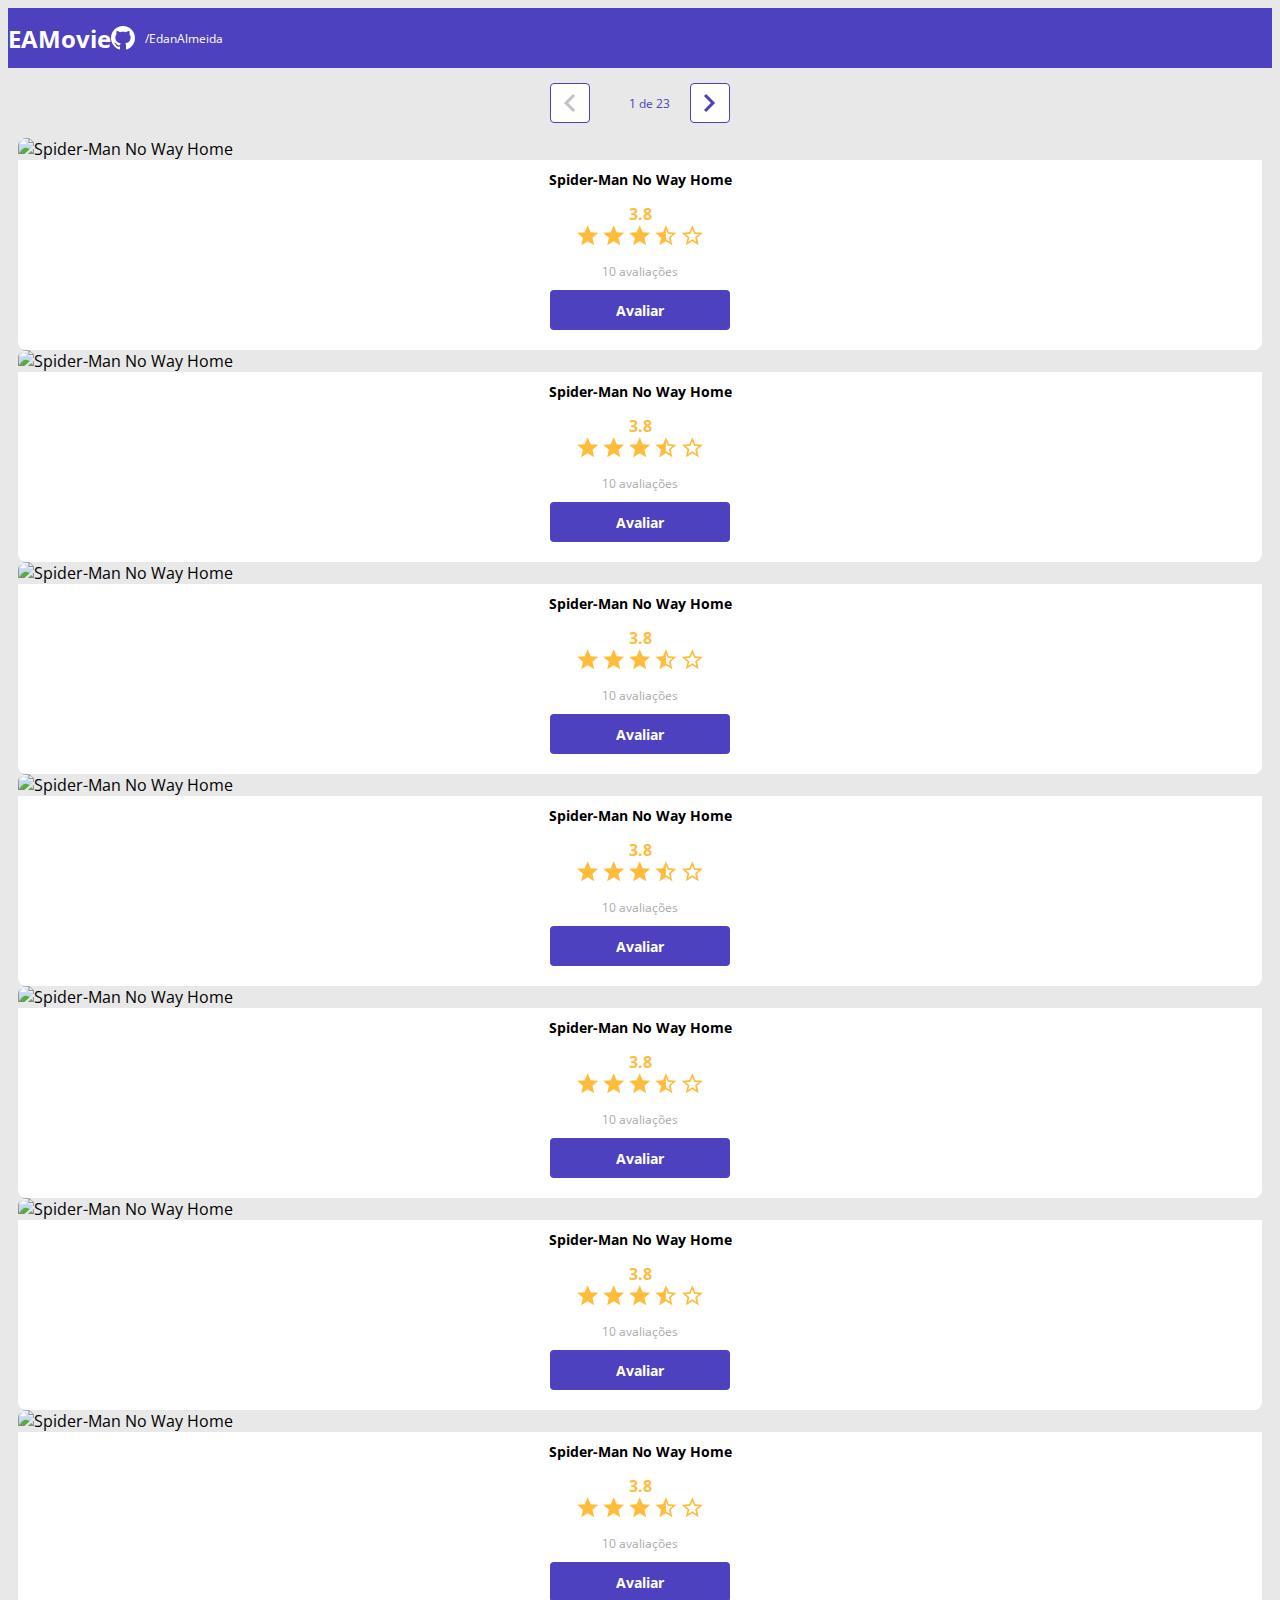
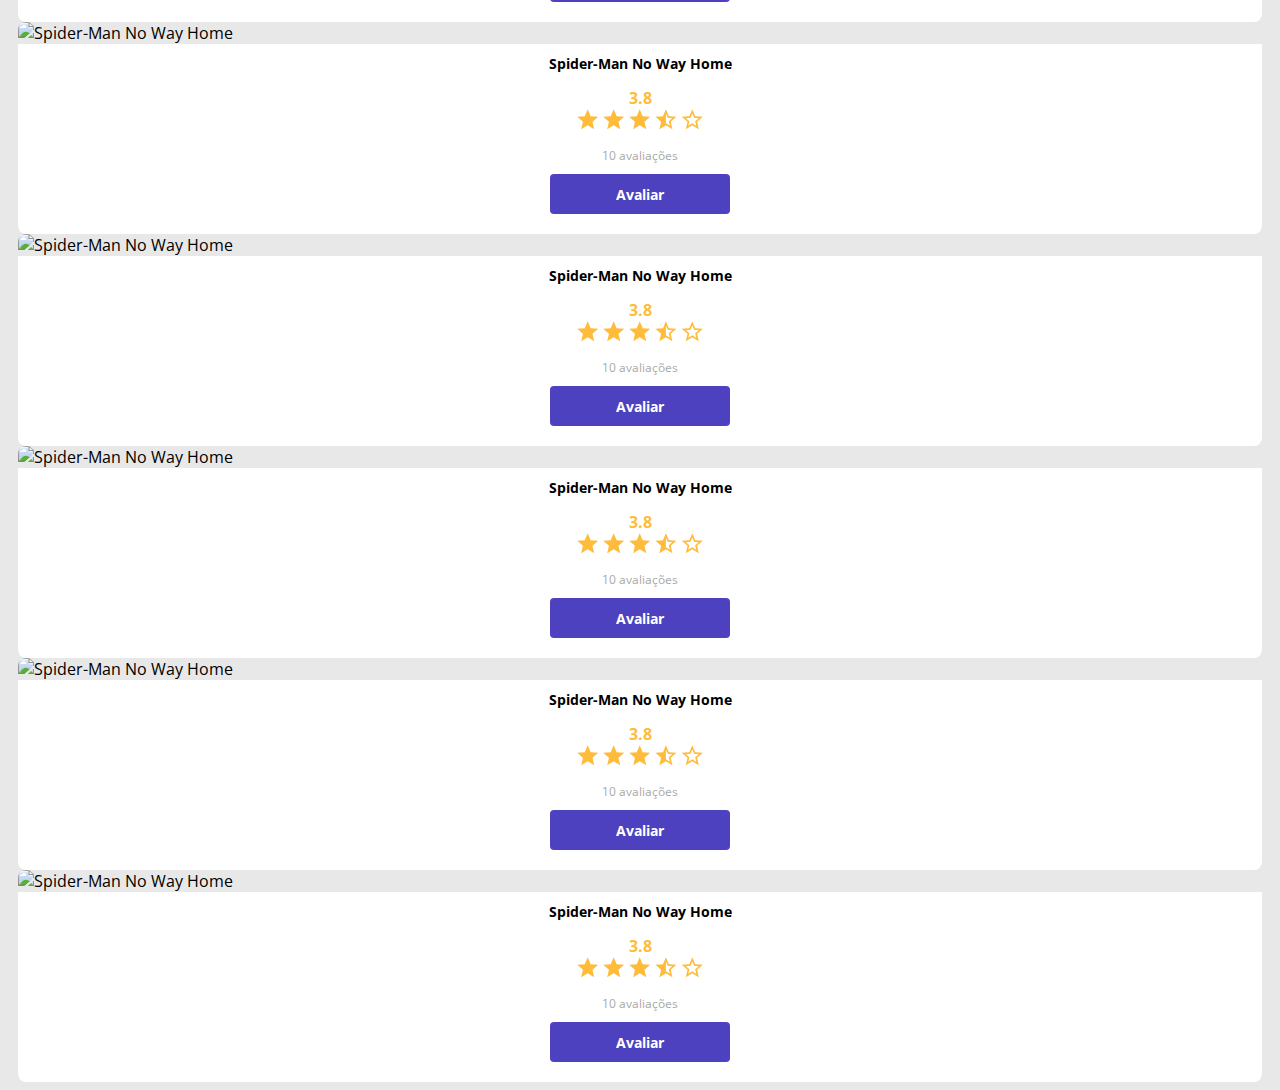
==== commit 746430d3: "COmponenente de paginação" ====
--- a/index.html
+++ b/index.html
@@ -25,6 +25,18 @@
     <main>
         <section id="almovie-card-list" class="container">
 
+            <div class="almovie-pagination-container">
+                <div class="almovie-pagination-box">
+                    <button disabled>
+                        <img src="img/arrow.svg" alt="voltar">
+                    </button>
+                    <p><p>1 de 23</p>
+                    <button>
+                        <img src="img/arrow-right.svg" alt="próxima">
+                    </button>
+                </div>
+            </div>
+            
             <div class="row">
 
  
--- a/CSS/styles.css
+++ b/CSS/styles.css
@@ -61,7 +61,7 @@
 }
 
 #almovie-card-list{
-    padding: 40px 10px;
+    padding: 0px 10px;
 }
 
 .almovie-card{
@@ -167,3 +167,39 @@
     align-items: center;
     justify-content: space-between;
 }
+
+.almovie-pagination-container {
+    padding: 15px 0;
+    display: flex;
+    justify-content: center;
+}
+
+.almovie-pagination-box {
+    width: 180px;
+    justify-content: space-between;
+    display: flex;
+    align-items: center;
+}
+
+.almovie-pagination-box p {
+    margin: 0;
+    font-size: 12px;
+    color: var(--color-primary);
+    font-weight: 400;
+}
+
+.almovie-pagination-box button {
+    width: 40px;
+    height: 40px;
+    border: 1px solid var(--color-primary);
+    border-radius: 4px;
+    background-color: var(--white);
+    display: flex;
+    justify-content: center;
+    align-items: center;
+}
+
+.almovie-pagination-box button:disabled {
+    border: 1px solid var(--text-light-gray;
+}
+
